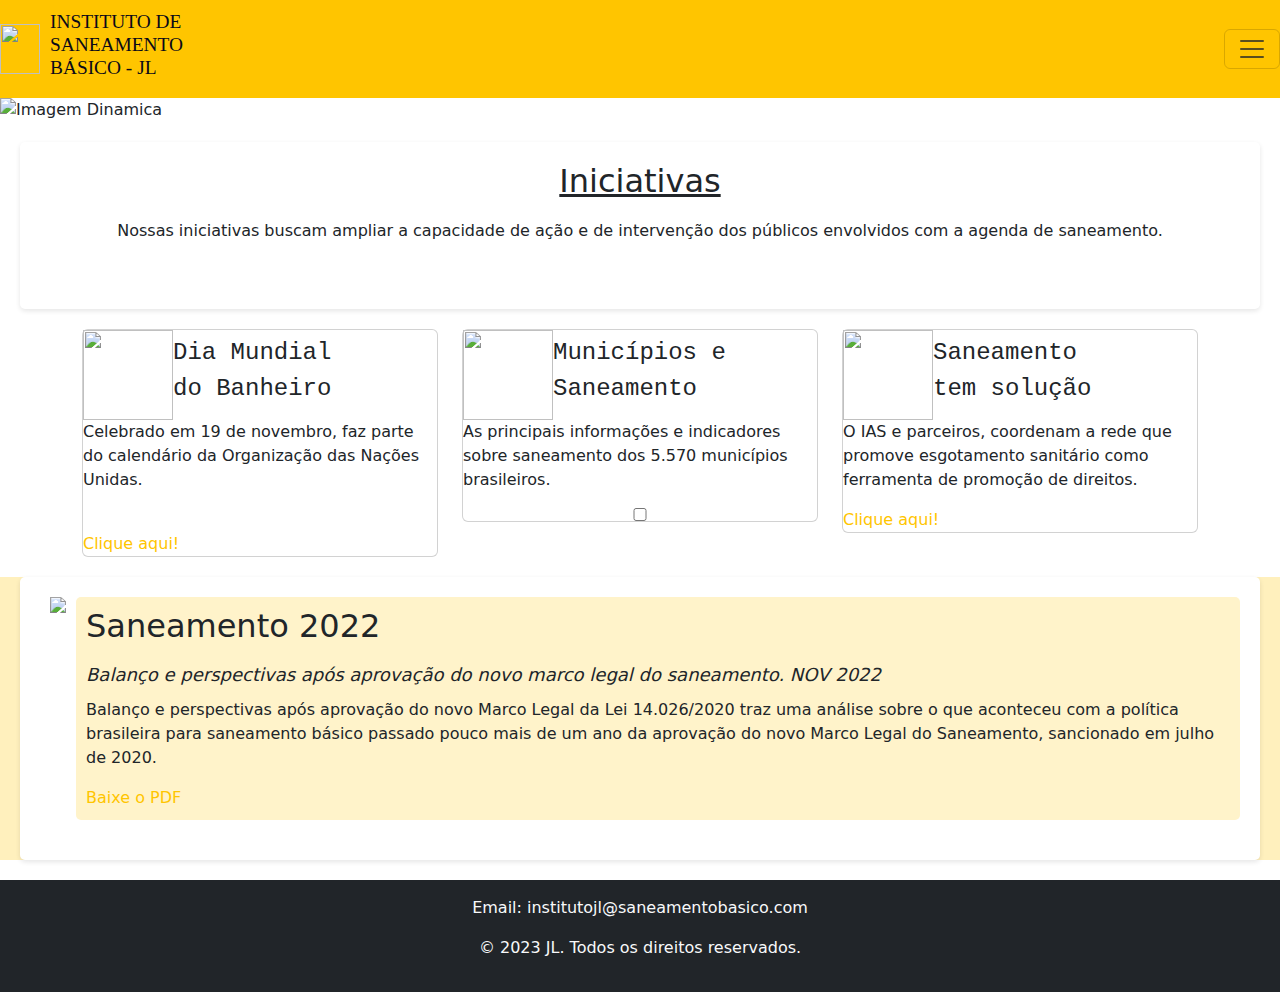
==== index.html @ c1ed8dcf "Add files via upload" ====
<!DOCTYPE html>
<html lang="pt-br">
<head>
  <meta charset="UTF-8">
  <meta name="viewport" content="width=device-width, initial-scale=1.0">
  <link rel="stylesheet" href="style.css">
  <title>JL</title>
  <link rel="icon" type= "image/png" href="img\Icon.png">
  <link rel="stylesheet" href="https://cdn.jsdelivr.net/npm/bootstrap@5.3.0/dist/css/bootstrap.min.css">
  <script src="https://cdn.jsdelivr.net/npm/bootstrap@5.3.0/dist/js/bootstrap.min.js"></script>
</head>
<body>
<!-- Cabeçalho e menu switch -->  
      <header>
        <nav class="navbar navbar-light">
            <div style="display: flex; align-items: center;">
                <img src="img/Icon.png" width="40" height="50">
                <h4 style="margin-left: 10px;">
                    Instituto de<br>
                    Saneamento<br>
                    Básico - JL
                </h4>
            </div>
          <button class="navbar-toggler" type="button" data-bs-toggle="collapse" data-bs-target="#navbarNav" aria-controls="navbarNav" aria-expanded="false" aria-label="Toggle navigation">
            <span class="navbar-toggler-icon"></span>
          </button>
          <div class="collapse navbar-collapse" id="navbarNav">
            <ul class="navbar-nav ml-auto">
              <li class="nav-item">
                <a class="nav-link" href="projeto.html">Projetos</a>
              </li>
              <li class="nav-item">
                <a class="nav-link" href="servicos.html">Serviços</a>
              </li>
              <li class="nav-item">
                <a class="nav-link" href="contato.html">Contato</a>
              </li>
              <li class="nav-item">
                <a class="nav-link" href="sobre.html">Sobre</a>
              </li>
            </ul>
          </div>
        </nav>
      </header>
<!-- Slide de Imagens da logo JL logo abaixo do cabeçalho em JS -->        
  <main class="imagemBackground">
    <img id="imagemDinamica" src="img/Banner1.PNG" alt="Imagem Dinamica">
  </main>

<!-- Seção de Informações -->  
  </section>
  <section id="info">
      <h2>Iniciativas</h2>
      <div class="info">
          <p>Nossas  iniciativas buscam ampliar a capacidade de ação e de intervenção dos públicos envolvidos com a agenda de saneamento.</p>
          
      </div>
  </section>

<!-- Grids de notícias -->    
  <div class="container">
    <div class="row">
      <div class="col">
        <div class="card">
          <div style="display: flex; align-items: center;">
          <img src="img/ToiletDay.jpg" width="90" height="90">
          <div class="card-title">Dia Mundial <br> do Banheiro</div>
          </div>
          <p class="card-text">Celebrado em 19 de novembro, faz parte do calendário da Organização das Nações Unidas.</p>
          <a class="custom-link" href="https://diamundialdobanheiro.org.br/"><br>Clique aqui! </a>
        </div>
      </div>
      
      <div class="col">
        <div class="card">
          <div style="display: flex; align-items: center;">
          <img src="img/MunicipiosSaneamento.png" width="90" height="90">
          <div class="card-title">Municípios e <br> Saneamento</div>
          </div>
          <p class="card-text">As principais informações e indicadores sobre saneamento dos 5.570 municípios brasileiros.</p>
          <input type="checkbox" id="show-more">
                  <div class="hidden-content">
                    O Novo Marco Regulatório do Saneamento prevê que municípios que tenham pelo menos 1.300 instalações já sejam considerados economicamente viáveis para receber novos investimentos em saneamento. A meta é levar água e esgoto tratados para todo o Brasil.
                    Com a aprovação do Novo Marco, as empresas ganhadoras atuarão em microrregiões divididas em blocos. Dessa forma, os pequenos municípios serão beneficiados e os custos, compartilhados com cidades com superávit. 
                    A abertura do mercado de saneamento para a concorrência de empresas privadas será baseada na melhor tarifa e na maior universalização do serviço.
                    O Projeto de Lei nº 3.261/19, aprovado em junho no Senado, que cria o novo marco legal do saneamento básico, busca resolver os entraves que impedem a expansão da rede no Brasil e a superação dos problemas decorrentes da ausência dele.
                    Uma das propostas contidas no projeto é a possibilidade de que municípios menores possam se unir em bloco para garantir a viabilidade econômico-financeira de um projeto. Apoie, para a água chegar a quem mais precisa!
                  </div>
              <label for="show-more" class="read-more-label"></label>
        </div>
      </div>

      <div class="col">
        <div class="card">
          <div style="display: flex; align-items: center;">
          <img src="img/SaneamentoSolucao.PNG" width="90" height="90">
          <div class="card-title">Saneamento <br> tem solução</div>
          </div>
          <p class="card-text">O IAS e parceiros, coordenam a rede que promove esgotamento sanitário como ferramenta de promoção de direitos.</p>
          <a class="custom-link" href="https://www.saneamentotemsolucao.org.br/">Clique aqui!</a>
        </div>
      </div>
    </div>
  </div>
  
<div class="postStyle">
  <section id="post" style="display: flex;">
    <img src="img/Post.jpg" style="display: inline-block; margin-left: 10px;">
    <div class="post" style="display: inline-block; margin-left: 10px;">
        <h2>Saneamento 2022</h2>
        <p></p>
        <p class="paragrafoEstilizado">Balanço e perspectivas após aprovação do novo marco legal do saneamento. NOV 2022</p>
        <p>Balanço e perspectivas após aprovação do novo Marco Legal da Lei 14.026/2020 traz uma análise sobre o que aconteceu com a política brasileira para saneamento básico passado pouco mais de um ano da aprovação do novo Marco Legal do Saneamento, sancionado em julho de 2020.</p>
        <a class="custom-link" href="https://www.aguaesaneamento.org.br/publicacoes/saneamento-2021-publicacao/">Baixe o PDF</a>
      </div>
  </section>
</div>

            
          
      

<!-- Rodapé -->      
      <footer class="bg-dark text-light text-center py-3">
        <p>Email: institutojl@saneamentobasico.com</p>
        <p>&copy; 2023 JL. Todos os direitos reservados.</p>
      </footer>
    

  <script src="script.js"></script>
  <script src="js/bootstrap.min.js"></script>
</body>
</html>
---- style.css ----
body {
    font-family: Arial, sans-serif;
  }
  
  .card {
    border: 1px solid #ccc;
  }

  header {
    background-color: #ffc500;
    padding: 2px 0px;
    margin-top: 0px 7px;
    text-align: center;
    text-transform: uppercase;
  }

  header h4 {
    color: #090919;
    font-family: 'Times New Roman';
    font-size: 121%;
    text-align: left;
  }

  #imagemDinamica {
    width: 100%;
    height: 50vh;
    background-size: cover;
    background-position-y: center;
    transition: opacity 0.5s ease-in-out;
   }

  #imagemDinamica.hidden {
    opacity: 0;
    z-index: -1;
  }
  
  section {
    margin: 20px;
    padding: 20px;
    background-color: #fff;
    border-radius: 5px;
    box-shadow: 0 2px 5px rgba(0, 0, 0, 0.1);
  }

  .info {
    text-align: center;
    text-decoration: wavy;
    margin-bottom: 20px;
    padding: 10px;
    border: 0px solid #ffe2bd;
    border-radius: 5px;
  }

  #info h2 {
    text-align: center;
    text-decoration: underline;
  }

  .postStyle {
    background-color: #fff0bd;
  }

  .post {
    background-color: #fff3ca;
    text-align: left;
    text-decoration: wavy;
    margin-bottom: 20px;
    padding: 10px;
    border: 0px solid #ffe2bd;
    border-radius: 5px;
  }

  .paragrafoEstilizado {
    font-style: oblique;
    font-size: 18px;
    margin-bottom: 10px;
  }

  .contact {
    margin-bottom: 20px;
    padding: 10px;
    border: 1px solid #ddd;
    border-radius: 5px;
  }

  .footer {
    background-color: #333;
    color: #fff;
  }

  .card-text {
    position: relative;
  }
  
  .hidden-content {
    display: none;
    margin-top: 10px;
  }
  
  
  #show-more:checked ~ .hidden-content {
    display: block;
    cursor: pointer;
  }
  
  
  .grid-container {
    display: grid;
    grid-template-columns: repeat(3, 1fr);
    gap: 10px; /* Espaço entre as colunas */
  }
  
  .grid-item {
    border: 1px solid #ccc; /* Adicione uma borda para visualização */
    padding: 10px;
    text-align: center;
  }
  
  .card-title {
    font-size: x-large;
    font-family: 'Arial Narrow Bold', monospace;
  }

  .custom-link {
    text-shadow: #090919;
    color: #ffc500; /* Cor do texto do link personalizado */
    text-decoration: none; /* Remove o sublinhado, se desejar */
    /* Outros estilos personalizados */
}
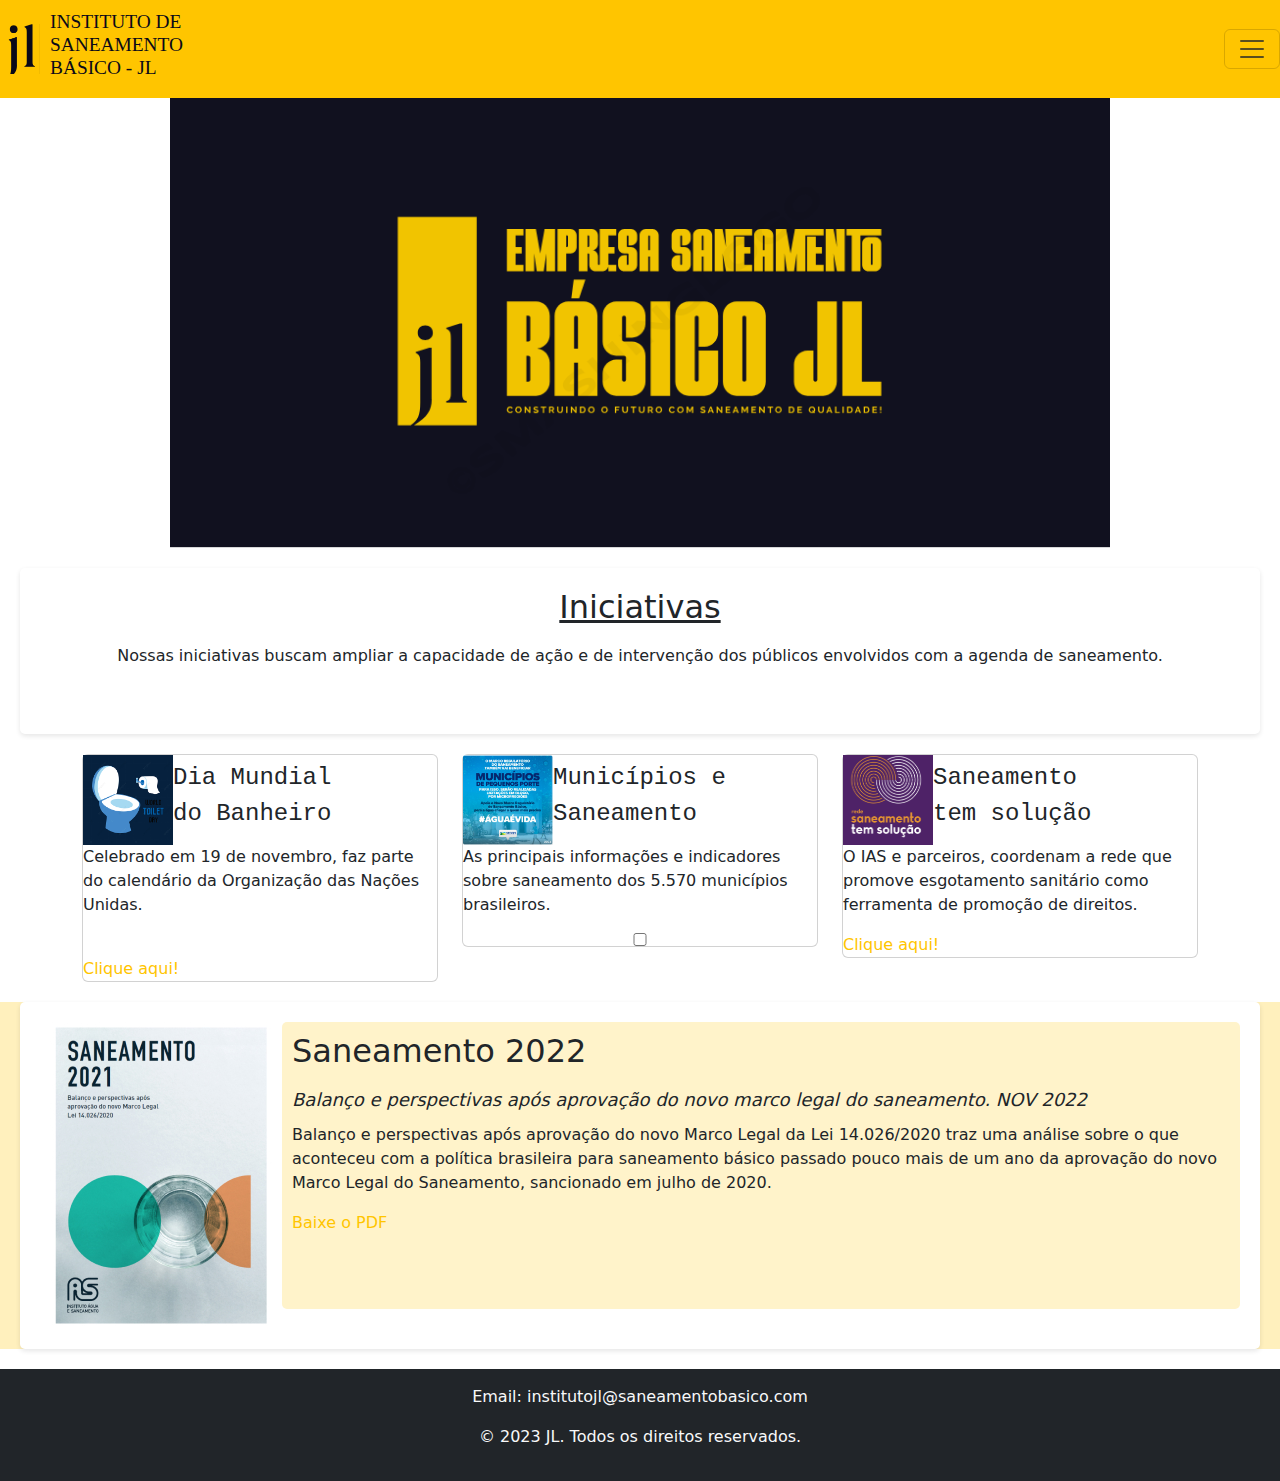
==== commit ed02b4d2: "Add files via upload" ====
--- a/index.html
+++ b/index.html
@@ -1,133 +1,153 @@
 <!DOCTYPE html>
 <html lang="pt-br">
+
 <head>
   <meta charset="UTF-8">
   <meta name="viewport" content="width=device-width, initial-scale=1.0">
   <link rel="stylesheet" href="style.css">
   <title>JL</title>
-  <link rel="icon" type= "image/png" href="img\Icon.png">
+  <link rel="icon" type="image/png" href="img\Icon.png">
   <link rel="stylesheet" href="https://cdn.jsdelivr.net/npm/bootstrap@5.3.0/dist/css/bootstrap.min.css">
   <script src="https://cdn.jsdelivr.net/npm/bootstrap@5.3.0/dist/js/bootstrap.min.js"></script>
 </head>
+
 <body>
-<!-- Cabeçalho e menu switch -->  
-      <header>
-        <nav class="navbar navbar-light">
-            <div style="display: flex; align-items: center;">
-                <img src="img/Icon.png" width="40" height="50">
-                <h4 style="margin-left: 10px;">
-                    Instituto de<br>
-                    Saneamento<br>
-                    Básico - JL
-                </h4>
-            </div>
-          <button class="navbar-toggler" type="button" data-bs-toggle="collapse" data-bs-target="#navbarNav" aria-controls="navbarNav" aria-expanded="false" aria-label="Toggle navigation">
-            <span class="navbar-toggler-icon"></span>
-          </button>
-          <div class="collapse navbar-collapse" id="navbarNav">
-            <ul class="navbar-nav ml-auto">
-              <li class="nav-item">
-                <a class="nav-link" href="projeto.html">Projetos</a>
-              </li>
-              <li class="nav-item">
-                <a class="nav-link" href="servicos.html">Serviços</a>
-              </li>
-              <li class="nav-item">
-                <a class="nav-link" href="contato.html">Contato</a>
-              </li>
-              <li class="nav-item">
-                <a class="nav-link" href="sobre.html">Sobre</a>
-              </li>
-            </ul>
-          </div>
-        </nav>
-      </header>
-<!-- Slide de Imagens da logo JL logo abaixo do cabeçalho em JS -->        
+  <!-- Cabeçalho e menu switch -->
+  <header>
+    <nav class="navbar navbar-light">
+      <div style="display: flex; align-items: center;">
+        <img src="img/Icon.png" width="40" height="50">
+        <h4 style="margin-left: 10px;">
+          Instituto de<br>
+          Saneamento<br>
+          Básico - JL
+        </h4>
+      </div>
+      <button class="navbar-toggler" type="button" data-bs-toggle="collapse" data-bs-target="#navbarNav"
+        aria-controls="navbarNav" aria-expanded="false" aria-label="Toggle navigation">
+        <span class="navbar-toggler-icon"></span>
+      </button>
+      <div class="collapse navbar-collapse" id="navbarNav">
+        <ul class="navbar-nav ml-auto">
+          <li class="nav-item">
+            <a class="nav-link" href="projeto.html">Projetos</a>
+          </li>
+          <li class="nav-item">
+            <a class="nav-link" href="servicos.html">Serviços</a>
+          </li>
+          <li class="nav-item">
+            <a class="nav-link" href="contato.html">Contato</a>
+          </li>
+          <li class="nav-item">
+            <a class="nav-link" href="sobre.html">Sobre</a>
+          </li>
+        </ul>
+      </div>
+    </nav>
+  </header>
+  <!-- Slide de Imagens da logo JL logo abaixo do cabeçalho em JS -->
   <main class="imagemBackground">
     <img id="imagemDinamica" src="img/Banner1.PNG" alt="Imagem Dinamica">
   </main>
 
-<!-- Seção de Informações -->  
+  <!-- Seção de Informações -->
   </section>
   <section id="info">
-      <h2>Iniciativas</h2>
-      <div class="info">
-          <p>Nossas  iniciativas buscam ampliar a capacidade de ação e de intervenção dos públicos envolvidos com a agenda de saneamento.</p>
-          
-      </div>
+    <h2>Iniciativas</h2>
+    <div class="info">
+      <p>Nossas iniciativas buscam ampliar a capacidade de ação e de intervenção dos públicos envolvidos com a agenda de
+        saneamento.</p>
+
+    </div>
   </section>
 
-<!-- Grids de notícias -->    
+  <!-- Grids de notícias -->
   <div class="container">
     <div class="row">
       <div class="col">
         <div class="card">
           <div style="display: flex; align-items: center;">
-          <img src="img/ToiletDay.jpg" width="90" height="90">
-          <div class="card-title">Dia Mundial <br> do Banheiro</div>
+            <img src="img/ToiletDay.jpg" width="90" height="90">
+            <div class="card-title">Dia Mundial <br> do Banheiro</div>
           </div>
-          <p class="card-text">Celebrado em 19 de novembro, faz parte do calendário da Organização das Nações Unidas.</p>
+          <p class="card-text">Celebrado em 19 de novembro, faz parte do calendário da Organização das Nações Unidas.
+          </p>
           <a class="custom-link" href="https://diamundialdobanheiro.org.br/"><br>Clique aqui! </a>
-        </div>
-      </div>
-      
-      <div class="col">
-        <div class="card">
-          <div style="display: flex; align-items: center;">
-          <img src="img/MunicipiosSaneamento.png" width="90" height="90">
-          <div class="card-title">Municípios e <br> Saneamento</div>
-          </div>
-          <p class="card-text">As principais informações e indicadores sobre saneamento dos 5.570 municípios brasileiros.</p>
-          <input type="checkbox" id="show-more">
-                  <div class="hidden-content">
-                    O Novo Marco Regulatório do Saneamento prevê que municípios que tenham pelo menos 1.300 instalações já sejam considerados economicamente viáveis para receber novos investimentos em saneamento. A meta é levar água e esgoto tratados para todo o Brasil.
-                    Com a aprovação do Novo Marco, as empresas ganhadoras atuarão em microrregiões divididas em blocos. Dessa forma, os pequenos municípios serão beneficiados e os custos, compartilhados com cidades com superávit. 
-                    A abertura do mercado de saneamento para a concorrência de empresas privadas será baseada na melhor tarifa e na maior universalização do serviço.
-                    O Projeto de Lei nº 3.261/19, aprovado em junho no Senado, que cria o novo marco legal do saneamento básico, busca resolver os entraves que impedem a expansão da rede no Brasil e a superação dos problemas decorrentes da ausência dele.
-                    Uma das propostas contidas no projeto é a possibilidade de que municípios menores possam se unir em bloco para garantir a viabilidade econômico-financeira de um projeto. Apoie, para a água chegar a quem mais precisa!
-                  </div>
-              <label for="show-more" class="read-more-label"></label>
         </div>
       </div>
 
       <div class="col">
         <div class="card">
           <div style="display: flex; align-items: center;">
-          <img src="img/SaneamentoSolucao.PNG" width="90" height="90">
-          <div class="card-title">Saneamento <br> tem solução</div>
+            <img src="img/MunicipiosSaneamento.png" width="90" height="90">
+            <div class="card-title">Municípios e <br> Saneamento</div>
           </div>
-          <p class="card-text">O IAS e parceiros, coordenam a rede que promove esgotamento sanitário como ferramenta de promoção de direitos.</p>
+          <p class="card-text">As principais informações e indicadores sobre saneamento dos 5.570 municípios
+            brasileiros.</p>
+          <input type="checkbox" id="show-more">
+          <div class="hidden-content">
+            O Novo Marco Regulatório do Saneamento prevê que municípios que tenham pelo menos 1.300 instalações já sejam
+            considerados economicamente viáveis para receber novos investimentos em saneamento. A meta é levar água e
+            esgoto tratados para todo o Brasil.
+            Com a aprovação do Novo Marco, as empresas ganhadoras atuarão em microrregiões divididas em blocos. Dessa
+            forma, os pequenos municípios serão beneficiados e os custos, compartilhados com cidades com superávit.
+            A abertura do mercado de saneamento para a concorrência de empresas privadas será baseada na melhor tarifa e
+            na maior universalização do serviço.
+            O Projeto de Lei nº 3.261/19, aprovado em junho no Senado, que cria o novo marco legal do saneamento básico,
+            busca resolver os entraves que impedem a expansão da rede no Brasil e a superação dos problemas decorrentes
+            da ausência dele.
+            Uma das propostas contidas no projeto é a possibilidade de que municípios menores possam se unir em bloco
+            para garantir a viabilidade econômico-financeira de um projeto. Apoie, para a água chegar a quem mais
+            precisa!
+          </div>
+          <label for="show-more" class="read-more-label"></label>
+        </div>
+      </div>
+
+      <div class="col">
+        <div class="card">
+          <div style="display: flex; align-items: center;">
+            <img src="img/SaneamentoSolucao.PNG" width="90" height="90">
+            <div class="card-title">Saneamento <br> tem solução</div>
+          </div>
+          <p class="card-text">O IAS e parceiros, coordenam a rede que promove esgotamento sanitário como ferramenta de
+            promoção de direitos.</p>
           <a class="custom-link" href="https://www.saneamentotemsolucao.org.br/">Clique aqui!</a>
         </div>
       </div>
     </div>
   </div>
-  
-<div class="postStyle">
-  <section id="post" style="display: flex;">
-    <img src="img/Post.jpg" style="display: inline-block; margin-left: 10px;">
-    <div class="post" style="display: inline-block; margin-left: 10px;">
+
+  <div class="postStyle">
+    <section id="post" style="display: flex;">
+      <img src="img/Post.jpg" style="display: inline-block; margin-left: 10px;">
+      <div class="post" style="display: inline-block; margin-left: 10px;">
         <h2>Saneamento 2022</h2>
         <p></p>
-        <p class="paragrafoEstilizado">Balanço e perspectivas após aprovação do novo marco legal do saneamento. NOV 2022</p>
-        <p>Balanço e perspectivas após aprovação do novo Marco Legal da Lei 14.026/2020 traz uma análise sobre o que aconteceu com a política brasileira para saneamento básico passado pouco mais de um ano da aprovação do novo Marco Legal do Saneamento, sancionado em julho de 2020.</p>
-        <a class="custom-link" href="https://www.aguaesaneamento.org.br/publicacoes/saneamento-2021-publicacao/">Baixe o PDF</a>
+        <p class="paragrafoEstilizado">Balanço e perspectivas após aprovação do novo marco legal do saneamento. NOV 2022
+        </p>
+        <p>Balanço e perspectivas após aprovação do novo Marco Legal da Lei 14.026/2020 traz uma análise sobre o que
+          aconteceu com a política brasileira para saneamento básico passado pouco mais de um ano da aprovação do novo
+          Marco Legal do Saneamento, sancionado em julho de 2020.</p>
+        <a class="custom-link" href="https://www.aguaesaneamento.org.br/publicacoes/saneamento-2021-publicacao/">Baixe o
+          PDF</a>
       </div>
-  </section>
-</div>
+    </section>
+  </div>
 
-            
-          
-      
 
-<!-- Rodapé -->      
-      <footer class="bg-dark text-light text-center py-3">
-        <p>Email: institutojl@saneamentobasico.com</p>
-        <p>&copy; 2023 JL. Todos os direitos reservados.</p>
-      </footer>
-    
+
+
+
+  <!-- Rodapé -->
+  <footer class="bg-dark text-light text-center py-3">
+    <p>Email: institutojl@saneamentobasico.com</p>
+    <p>&copy; 2023 JL. Todos os direitos reservados.</p>
+  </footer>
+
 
   <script src="script.js"></script>
   <script src="js/bootstrap.min.js"></script>
 </body>
-</html>
+
+</html>--- a/style.css
+++ b/style.css
@@ -1,131 +1,297 @@
 body {
-    font-family: Arial, sans-serif;
-  }
-  
-  .card {
-    border: 1px solid #ccc;
-  }
-
-  header {
-    background-color: #ffc500;
-    padding: 2px 0px;
-    margin-top: 0px 7px;
+  font-family: Arial, sans-serif;
+}
+
+.card {
+  border: 1px solid #ccc;
+}
+
+header {
+  background-color: #ffc500;
+  padding: 2px 0px;
+  margin-top: 0px 7px;
+  text-align: center;
+  text-transform: uppercase;
+}
+
+header h4 {
+  color: #090919;
+  font-family: 'Times New Roman';
+  font-size: 121%;
+  text-align: left;
+}
+
+#imagemDinamica {
+  width: 100%;
+  height: 50vh;
+  background-size: cover;
+  background-position-y: center;
+  transition: opacity 0.5s ease-in-out;
+}
+
+#imagemDinamica.hidden {
+  opacity: 0;
+  z-index: -1;
+}
+
+section {
+  margin: 20px;
+  padding: 20px;
+  background-color: #fff;
+  border-radius: 5px;
+  box-shadow: 0 2px 5px rgba(0, 0, 0, 0.1);
+}
+
+.info {
+  text-align: center;
+  text-decoration: wavy;
+  margin-bottom: 20px;
+  padding: 10px;
+  border: 0px solid #ffe2bd;
+  border-radius: 5px;
+}
+
+#info h2 {
+  text-align: center;
+  text-decoration: underline;
+}
+
+.postStyle {
+  background-color: #fff0bd;
+}
+
+.post {
+  background-color: #fff3ca;
+  text-align: left;
+  text-decoration: wavy;
+  margin-bottom: 20px;
+  padding: 10px;
+  border: 0px solid #ffe2bd;
+  border-radius: 5px;
+}
+
+.paragrafoEstilizado {
+  font-style: oblique;
+  font-size: 18px;
+  margin-bottom: 10px;
+}
+
+.contact {
+  margin-bottom: 20px;
+  padding: 10px;
+  border: 1px solid #ddd;
+  border-radius: 5px;
+}
+
+.footer {
+  background-color: #333;
+  color: #fff;
+}
+
+.card-text {
+  position: relative;
+}
+
+.hidden-content {
+  display: none;
+  margin-top: 10px;
+}
+
+
+#show-more:checked~.hidden-content {
+  display: block;
+  cursor: pointer;
+}
+
+
+.grid-container {
+  display: grid;
+  grid-template-columns: repeat(3, 1fr);
+  gap: 10px;
+  /* Espaço entre as colunas */
+}
+
+.grid-item {
+  border: 1px solid #ccc;
+  /* Adicione uma borda para visualização */
+  padding: 10px;
+  text-align: center;
+}
+
+.card-title {
+  font-size: x-large;
+  font-family: 'Arial Narrow Bold', monospace;
+}
+
+.custom-link {
+  text-shadow: #090919;
+  color: #ffc500;
+  /* Cor do texto do link personalizado */
+  text-decoration: none;
+  /* Remove o sublinhado, se desejar */
+  /* Outros estilos personalizados */
+}
+
+
+.caixa {
+  position: relative;
+  width: 940px;
+  margin: 0 auto;
+}
+
+
+
+li a {
+  font-weight: bolder;
+  font-size: 20px;
+  text-decoration: none;
+}
+
+footer {
+  text-align: center;
+  background: url("/home/jair/Documentos/aluraOracle/img/bg.jpg");
+  padding: 40px 0;
+
+}
+
+main {
+  align-items: center;
+  width: 940px;
+  margin: 0 auto;
+}
+
+form {
+  margin: 40px 0;
+}
+
+form label,
+form legend {
+  display: block;
+  font-size: 20px;
+  margin: 0 0 10px;
+}
+
+.input-padrao {
+  display: block;
+  margin: 0 0 15px;
+  padding: 10px 25px;
+  width: 50%;
+}
+
+.checkbox {
+  margin: 20px 0;
+}
+
+.enviar {
+  width: 40%;
+  padding: 15px 0;
+  background: orange;
+  color: white;
+  font-weight: bolder;
+  font-size: 18px;
+  border: none;
+  border-radius: 8px;
+  transition: 3s all;
+  cursor: pointer;
+}
+
+.enviar:hover {
+  background: rgb(197, 91, 4);
+  transform: rotate(3600deg) scale(1.1);
+
+}
+
+table {
+  margin: 20px 0 40px;
+}
+
+thead {
+  background: #555555;
+  color: white;
+  font-weight: bold;
+}
+
+td,
+th {
+  border: 1px solid #000000;
+  padding: 8px 15px;
+}
+
+@media screen and (max-width: 480px) {
+
+  .caixa,
+  .principal,
+  .conteudo-beneficios,
+  .mapa-conteudo,
+  .video {
+    width: auto;
+  }
+
+  h1 {
     text-align: center;
-    text-transform: uppercase;
-  }
-
-  header h4 {
-    color: #090919;
-    font-family: 'Times New Roman';
-    font-size: 121%;
-    text-align: left;
-  }
-
-  #imagemDinamica {
-    width: 100%;
-    height: 50vh;
-    background-size: cover;
-    background-position-y: center;
-    transition: opacity 0.5s ease-in-out;
-   }
-
-  #imagemDinamica.hidden {
-    opacity: 0;
-    z-index: -1;
-  }
-  
-  section {
-    margin: 20px;
-    padding: 20px;
-    background-color: #fff;
-    border-radius: 5px;
-    box-shadow: 0 2px 5px rgba(0, 0, 0, 0.1);
-  }
-
-  .info {
-    text-align: center;
-    text-decoration: wavy;
-    margin-bottom: 20px;
-    padding: 10px;
-    border: 0px solid #ffe2bd;
-    border-radius: 5px;
-  }
-
-  #info h2 {
-    text-align: center;
-    text-decoration: underline;
-  }
-
-  .postStyle {
-    background-color: #fff0bd;
-  }
-
-  .post {
-    background-color: #fff3ca;
-    text-align: left;
-    text-decoration: wavy;
-    margin-bottom: 20px;
-    padding: 10px;
-    border: 0px solid #ffe2bd;
-    border-radius: 5px;
-  }
-
-  .paragrafoEstilizado {
-    font-style: oblique;
-    font-size: 18px;
-    margin-bottom: 10px;
-  }
-
-  .contact {
-    margin-bottom: 20px;
-    padding: 10px;
-    border: 1px solid #ddd;
-    border-radius: 5px;
-  }
-
-  .footer {
-    background-color: #333;
-    color: #fff;
-  }
-
-  .card-text {
-    position: relative;
-  }
-  
-  .hidden-content {
-    display: none;
-    margin-top: 10px;
-  }
-  
-  
-  #show-more:checked ~ .hidden-content {
-    display: block;
-    cursor: pointer;
-  }
-  
-  
-  .grid-container {
-    display: grid;
-    grid-template-columns: repeat(3, 1fr);
-    gap: 10px; /* Espaço entre as colunas */
-  }
-  
-  .grid-item {
-    border: 1px solid #ccc; /* Adicione uma borda para visualização */
-    padding: 10px;
-    text-align: center;
-  }
-  
-  .card-title {
-    font-size: x-large;
-    font-family: 'Arial Narrow Bold', monospace;
-  }
-
-  .custom-link {
-    text-shadow: #090919;
-    color: #ffc500; /* Cor do texto do link personalizado */
-    text-decoration: none; /* Remove o sublinhado, se desejar */
-    /* Outros estilos personalizados */
-}
-
-  +  }
+
+  nav {
+    position: static;
+  }
+
+  .lista-beneficios,
+  imagem-beneficios {
+    width: 100%
+  }
+}
+
+h1 {
+  font-size: 24px;
+}
+
+.servicos {
+  display: flex;
+  justify-content: space-around;
+  align-items: center;
+  flex-wrap: wrap;
+  padding: 20px;
+}
+
+.servico {
+  text-align: center;
+  max-width: 300px;
+  margin: 20px;
+}
+
+.servico img {
+  max-width: 100%;
+  /* Garante que todas as imagens tenham a mesma largura máxima */
+  height: auto;
+  /* Mantém a proporção da imagem */
+}
+
+h2 {
+  font-size: 20px;
+  margin: 10px 0;
+}
+
+p {
+  font-size: 16px;
+}
+
+#sobre-nos {
+  text-align: center;
+  padding: 20px;
+}
+
+
+
+#nossos-servicos,
+#nossos-projetos {
+  padding: 20px;
+}
+
+.projeto {
+  margin-bottom: 20px;
+}
+
+#depoimento {
+  background-color: #f7f7f7;
+  padding: 20px;
+}